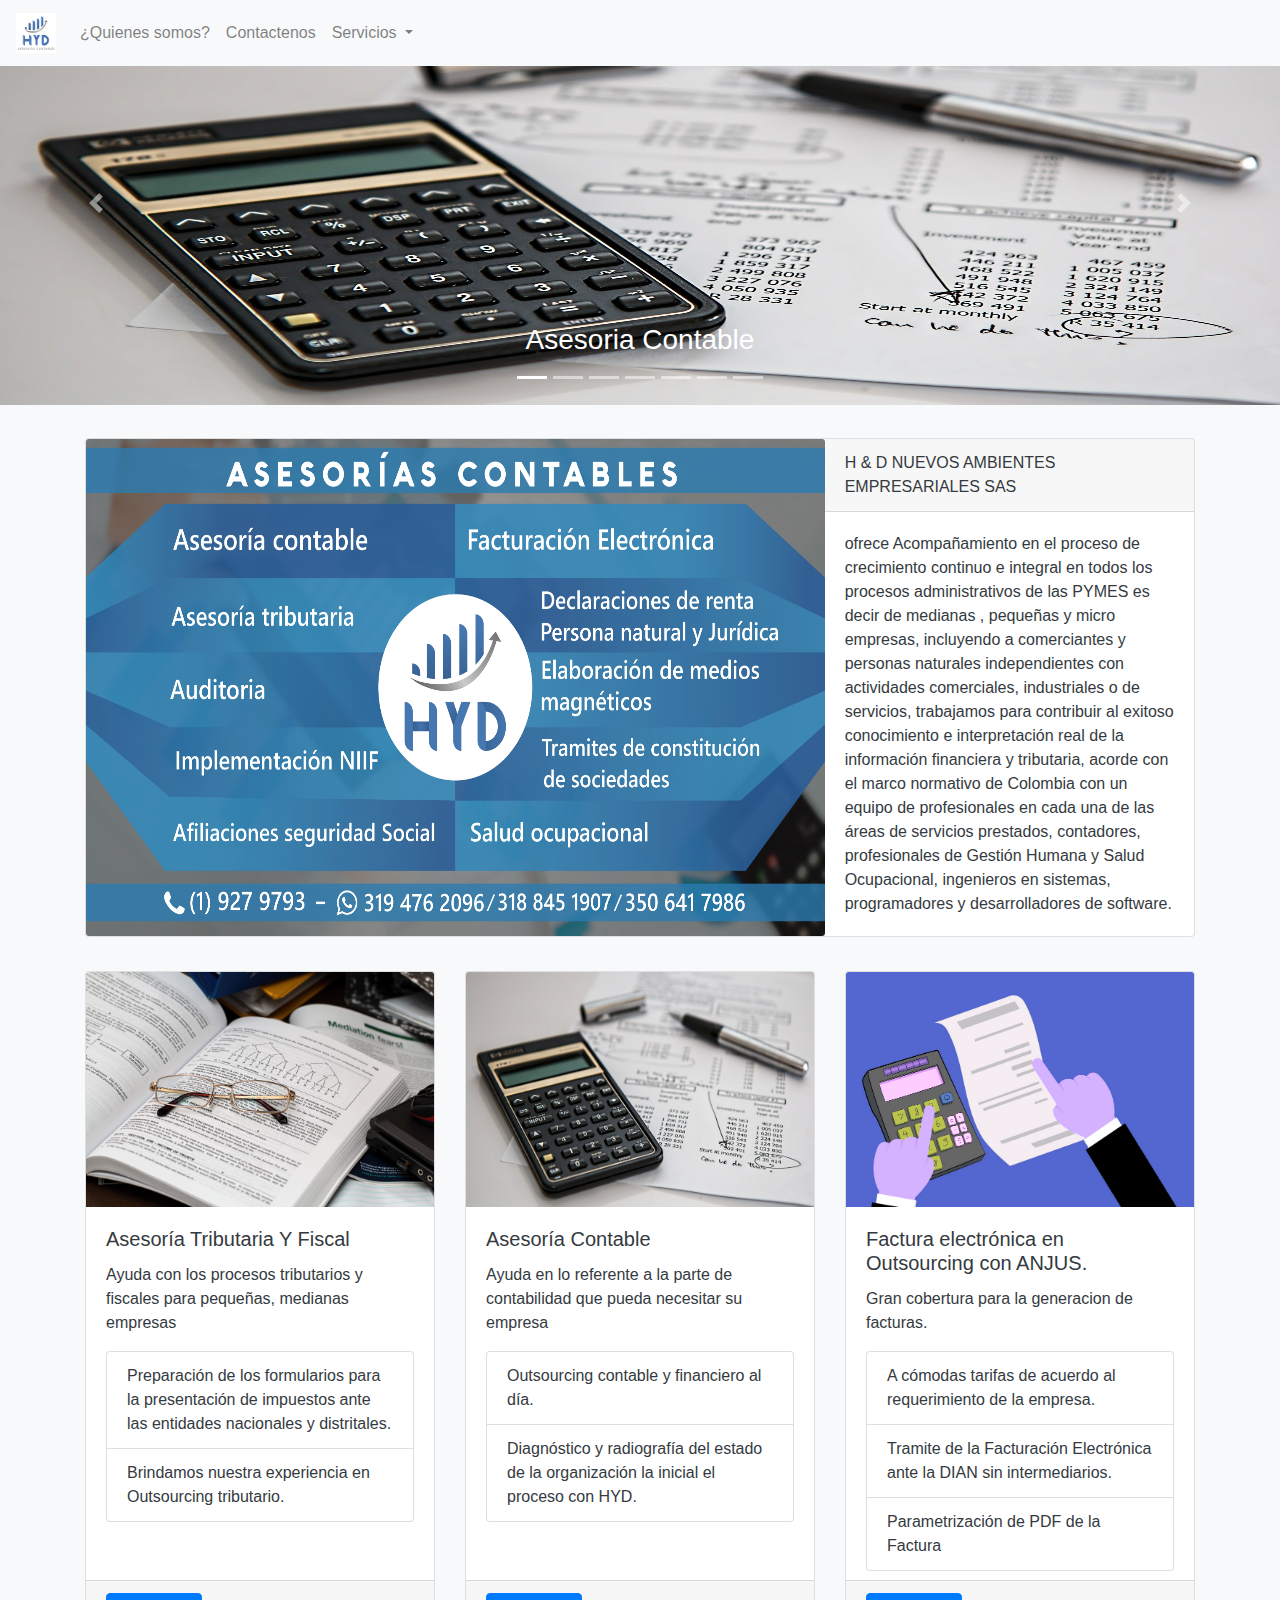
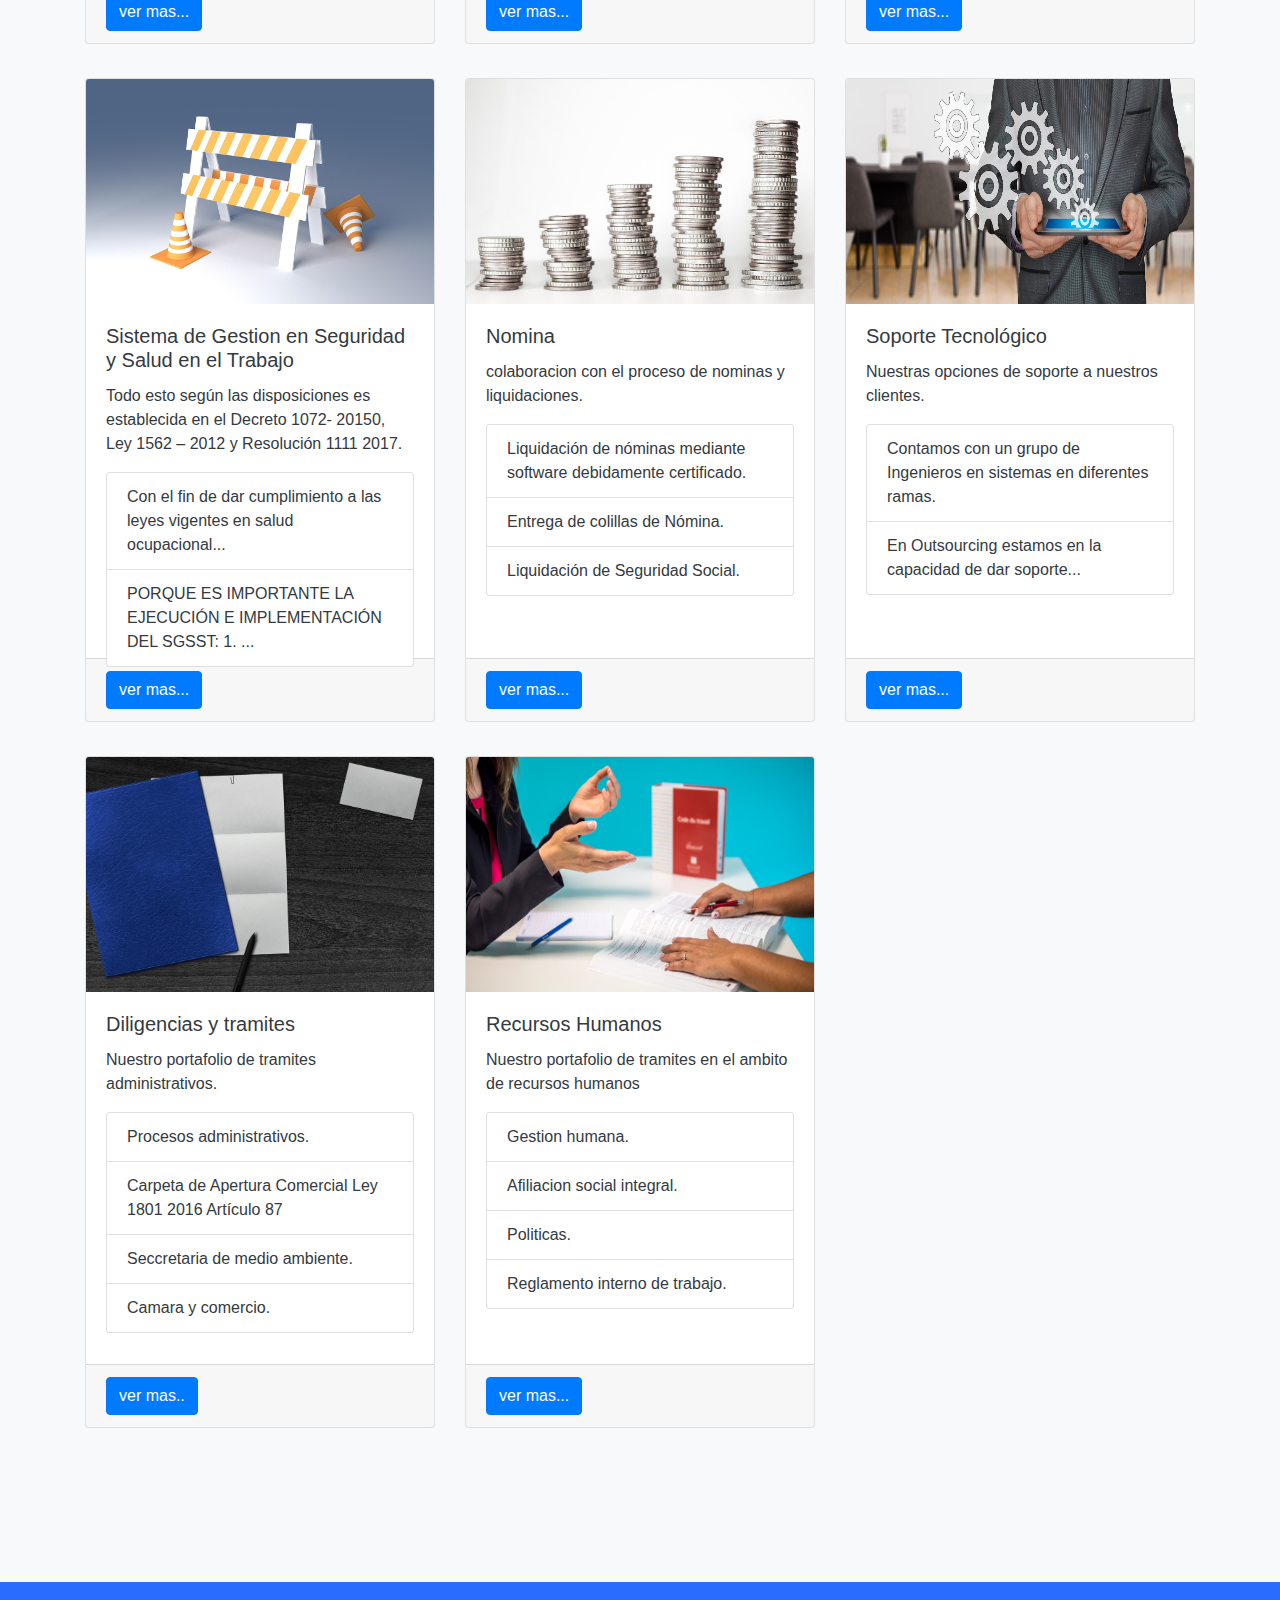
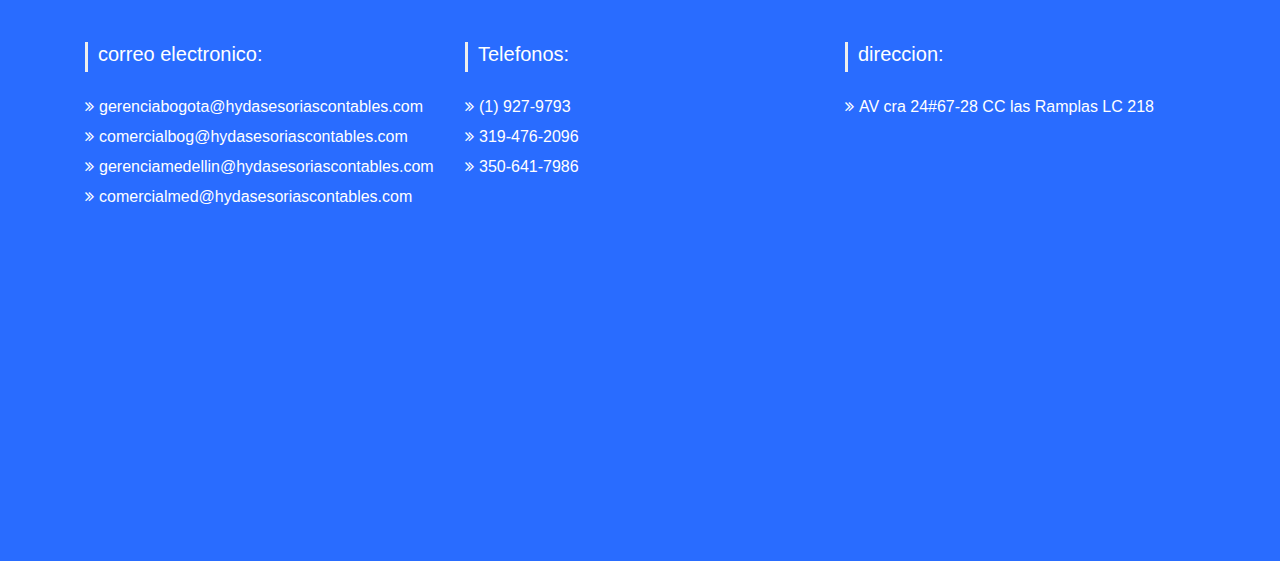
==== default.html @ 27defc6b "final changes whit me" ====
<HTML>

<HEAD>
    <meta name="description" content="asesorias contables , administracion,Facturacion electronica">
  <meta name="keywords" content="ANJUS,contabilidad,administracion,ajecutivo,software,organizacion,asesoria,contable,hydasesoriascontables">
  <meta name="author" content="julian david tamayo sierra">
    <meta http-equiv="Content-Type" content="text/html; charset=utf-8"/>
    <link rel="stylesheet" href="https://stackpath.bootstrapcdn.com/bootstrap/4.4.1/css/bootstrap.min.css" integrity="sha384-Vkoo8x4CGsO3+Hhxv8T/Q5PaXtkKtu6ug5TOeNV6gBiFeWPGFN9MuhOf23Q9Ifjh" crossorigin="anonymous">
    <script src="https://code.jquery.com/jquery-3.4.1.slim.min.js" integrity="sha384-J6qa4849blE2+poT4WnyKhv5vZF5SrPo0iEjwBvKU7imGFAV0wwj1yYfoRSJoZ+n" crossorigin="anonymous"></script>
    <script src="https://cdn.jsdelivr.net/npm/popper.js@1.16.0/dist/umd/popper.min.js" integrity="sha384-Q6E9RHvbIyZFJoft+2mJbHaEWldlvI9IOYy5n3zV9zzTtmI3UksdQRVvoxMfooAo" crossorigin="anonymous"></script>
    <script src="https://stackpath.bootstrapcdn.com/bootstrap/4.4.1/js/bootstrap.min.js" integrity="sha384-wfSDF2E50Y2D1uUdj0O3uMBJnjuUD4Ih7YwaYd1iqfktj0Uod8GCExl3Og8ifwB6" crossorigin="anonymous"></script>
    <link rel="stylesheet" href="./css/footer.css">

    <title>HyD</title>
    <link rel="shortcut icon" href="./images/Logo.png" type="image/x-icon">
</HEAD>

<BODY class="bg-light text-dark">
    <nav class="navbar navbar-expand-sm bg-light navbar-light fixed-top">
        <!-- Brand -->
        <a class="navbar-brand" href="#"><img src="./images/Logo.png" height="40"></a>

        <!-- Links -->
        <ul class="navbar-nav">
            <li class="nav-item">
                <a class="nav-link" href="#link1">¿Quienes somos?</a>
            </li>
            <li class="nav-item">
                <a class="nav-link" href="#link2">Contactenos</a>
            </li>

            <!-- Dropdown -->
            <li class="nav-item dropdown">
                <a class="nav-link dropdown-toggle" href="#" id="navbardrop" data-toggle="dropdown">
                    Servicios
                </a>
                <div class="dropdown-menu">
                    <a class="dropdown-item" href="#link3">Asesoria Contable</a>
                    <a class="dropdown-item" href="#link3">Asesoria Tributaria Y Fiscal</a>
                    <a class="dropdown-item" href="#link4">Nomina</a>
                    <a class="dropdown-item" href="#link3">Factura electronica en Outsourcing con ANJUS</a>
                    <a class="dropdown-item" href="#link4">Sistema de Gestión en Seguridad y Salud en el Trabajo</a>
                    <a class="dropdown-item" href="#link4">Diligencias y Tramites</a>
                    <a class="dropdown-item" href="#link4">Soporte Tecnológico</a>
                </div>
            </li>
        </ul>
    </nav>



    <div id="demo" class="carousel slide" data-ride="carousel">
        <ul class="carousel-indicators">
            <li data-target="#demo" data-slide-to="0" class="active"></li>
            <li data-target="#demo" data-slide-to="1"></li>
            <li data-target="#demo" data-slide-to="2"></li>
            <li data-target="#demo" data-slide-to="3"></li>
            <li data-target="#demo" data-slide-to="4"></li>
            <li data-target="#demo" data-slide-to="5"></li>
            <li data-target="#demo" data-slide-to="6"></li>
        </ul>
        <div class="carousel-inner ">
            <div class="carousel-item active ">
                <img src="./images/asesoria_contable.jpg" alt="Asesoria contable" style="width:100% ;height: 45%;">
                <div class="carousel-caption">
                    <h3>Asesoria Contable</h3>
                </div>
            </div>
            <div class="carousel-item ">
                <img src="./images/asesoria_fiscal.jpg" alt="asesoria fiscal" style="width:100%;height: 45%">
                <div class="carousel-caption">
                    <h3>Asesoria Tributaria Y Fiscal</h3>
                </div>
            </div>
            <div class="carousel-item">
                <img src="./images/nomina.jpg" alt="Nomina" style="width:100%;height: 45%">
                <div class="carousel-caption">
                    <h3>Nomina</h3>
                </div>
            </div>
            <div class="carousel-item">
                <img src="./images/factura.jpg" alt="factura" style="width:100%;height: 45%;filter: hue-rotate(230deg);">
                <div class="carousel-caption">
                    <h3>Factura electronica en Outsourcing con ANJUS</h3>
                </div>
            </div>
            <div class="carousel-item">
                <img src="./images/trabajo.jpg" alt="gestion en seguridad" style="width:100%;height: 45%">
                <div class="carousel-caption">
                    <h3>Sistema de Gestión en Seguridad y Salud en el Trabajo</h3>
                </div>
            </div>
            <div class="carousel-item">
                <img src="./images/tramites.jpg" alt="Tramites" style="width:100%;height: 45%;filter: hue-rotate(230deg);">
                <div class="carousel-caption">
                    <h3>Diligencias y Tramites</h3>
                </div>
            </div>
            <div class="carousel-item">
                <img src="./images/soporte.jpg" alt="Soporte" style="width:100%;height: 45%">
                <div class="carousel-caption">
                    <h3>Soporte Tecnológico</h3>
                </div>
            </div>
        </div>
        <a class="carousel-control-prev" href="#demo" data-slide="prev">
            <span class="carousel-control-prev-icon"></span>
        </a>
        <a class="carousel-control-next" href="#demo" data-slide="next">
            <span class="carousel-control-next-icon"></span>
        </a>
    </div>
    <div class="container">
        <div class="col-xm-12" id="link1" style="padding-top: 3%; padding-bottom: 3%;">
            <div class="card" style="max-width: 100%;">
                <div class="row no-gutters">
                    <div class="col-md-8">
                        <img src="./images/VENTANA-1.jpg" class="card-img" style="width: 100%;height: 100%;" alt="...">
                    </div>
                    <div class="col-md-4">
                        <div class="card-header">H & D NUEVOS AMBIENTES EMPRESARIALES SAS</div>
                        <div class="card-body">

                            <p class="card-text "> ofrece Acompañamiento en el proceso de crecimiento continuo e integral en todos los procesos administrativos de las PYMES es decir de medianas , pequeñas y micro empresas, incluyendo a comerciantes y personas naturales independientes
                                con actividades comerciales, industriales o de servicios, trabajamos para contribuir al exitoso conocimiento e interpretación real de la información financiera y tributaria, acorde con el marco normativo de Colombia con
                                un equipo de profesionales en cada una de las áreas de servicios prestados, contadores, profesionales de Gestión Humana y Salud Ocupacional, ingenieros en sistemas, programadores y desarrolladores de software.</p>

                        </div>
                    </div>
                </div>

            </div>
        </div>
        <div class="row" id="link3">
            <div class="col-xs-12 col-sm-4 col-md-4" style="padding-bottom: 3%;">
                <div class="card " style="width: 100%; height: 100%; ">
                    <img class="card-img-top" src="./images/asesoria_fiscal.jpg" alt="Card image cap" style="width: 100%; height: 35%; ">
                    <div class="card-body">
                        <h5 class="card-title">Asesoría Tributaria Y Fiscal</h5>
                        <p class="card-text">Ayuda con los procesos tributarios y fiscales para pequeñas, medianas empresas
                        </p>
                        <ul class="list-group">
                            <li class="list-group-item">Preparación de los formularios para la presentación de impuestos ante las entidades nacionales y distritales.</li>
                            <li class="list-group-item">Brindamos nuestra experiencia en Outsourcing tributario.</li>

                        </ul>
                        <br>

                    </div>
                    <div class="card-footer text-muted">
                        <button type="button" class="btn btn-primary" data-toggle="modal" data-target="#exampleModal">
                            ver mas...
                        </button>
                    </div>
                </div>
            </div>
            <div class="col-xs-12 col-sm-4 col-md-4" style="padding-bottom: 3%;">
                <div class="card " style="width: 100%; height: 100%">
                    <img class="card-img-top" src="./images/asesoria_contable.jpg" alt="Card image cap" style="width: 100%; height: 35%; ">
                    <div class="card-body">
                        <h5 class="card-title">Asesoría Contable</h5>
                        <p class="card-text">Ayuda en lo referente a la parte de contabilidad que pueda necesitar su empresa
                        </p>
                        <ul class="list-group">
                            <li class="list-group-item">Outsourcing contable y financiero al día.</li>
                            <li class="list-group-item">Diagnóstico y radiografía del estado de la organización la inicial el proceso con HYD.</li>

                        </ul>
                        <br>

                    </div>
                    <div class="card-footer text-muted"><button type="button" class="btn btn-primary" data-toggle="modal" data-target="#exampleModal2">
                            ver mas...
                        </button></div>
                </div>
            </div>
            <div class="col-xs-12 col-sm-4 col-md-4" style="padding-bottom: 3%;">
                <div class="card " style="width: 100%;height: 100%">
                    <img class="card-img-top" src="./images/factura.jpg" alt="Card image cap" style="width: 100%; height: 35%; filter: hue-rotate(230deg);">
                    <div class="card-body">
                        <h5 class="card-title">Factura electrónica en Outsourcing con ANJUS.</h5>
                        <p class="card-text">Gran cobertura para la generacion de facturas.</p>
                        <ul class="list-group">
                            <li class="list-group-item">A cómodas tarifas de acuerdo al requerimiento de la empresa.
                            </li>
                            <li class="list-group-item">Tramite de la Facturación Electrónica ante la DIAN sin intermediarios. </li>
                            <li class="list-group-item">Parametrización de PDF de la Factura</li>
                        </ul>

                    </div>
                    <div class="card-footer text-muted"><button type="button" class="btn btn-primary" data-toggle="modal" data-target="#exampleModal3">
                            ver mas...
                        </button></div>
                </div>
            </div>
            <div class="col-xs-12 col-sm-4 col-md-4" style="padding-bottom: 3%;">
                <div class="card " style="width: 100%;height: 100%">
                    <img class="card-img-top" src="./images/trabajo.jpg" alt="Card image cap" style="width: 100%; height: 35%; ">
                    <div class="card-body">
                        <h5 class="card-title">Sistema de Gestion en Seguridad y Salud en el Trabajo </h5>
                        <p class="card-text">Todo esto según las disposiciones es establecida en el Decreto 1072- 20150, Ley 1562 – 2012 y Resolución 1111 2017.</p>
                        <ul class="list-group">
                            <li class="list-group-item">Con el fin de dar cumplimiento a las leyes vigentes en salud ocupacional... </li>
                            <li class="list-group-item">PORQUE ES IMPORTANTE LA EJECUCIÓN E IMPLEMENTACIÓN DEL SGSST: 1. ...
                            </li>
                        </ul>

                    </div>
                    <div class="card-footer text-muted"><button type="button" class="btn btn-primary" data-toggle="modal" data-target="#exampleModal4">
                            ver mas...
                        </button></div>
                </div>
            </div>
            <div class="col-xs-12 col-sm-4 col-md-4" id="link4" style="padding-bottom: 3%;">
                <div class="card " style="width: 100%;height: 100%">
                    <img class="card-img-top" src="./images/nomina.jpg" alt="Card image cap" style="width: 100%; height: 35%; ">
                    <div class="card-body">
                        <h5 class="card-title">Nomina</h5>
                        <p class="card-text"> colaboracion con el proceso de nominas y liquidaciones.</p>
                        <ul class="list-group">
                            <li class="list-group-item">Liquidación de nóminas mediante software debidamente certificado.
                            </li>
                            <li class="list-group-item">Entrega de colillas de Nómina.</li>
                            <li class="list-group-item">Liquidación de Seguridad Social.</li>
                        </ul>

                    </div>
                    <div class="card-footer text-muted"><button type="button" class="btn btn-primary" data-toggle="modal" data-target="#exampleModalN">
                            ver mas...
                        </button></div>
                </div>
            </div>
            <div class="col-xs-12 col-sm-4 col-md-4" style="padding-bottom: 3%;">
                <div class="card " style="width: 100%;height: 100%">
                    <img class="card-img-top" src="./images/soporte.jpg" alt="Card image cap" style="width: 100%; height: 35%; ">
                    <div class="card-body">
                        <h5 class="card-title">Soporte Tecnológico</h5>
                        <p class="card-text">Nuestras opciones de soporte a nuestros clientes.</p>
                        <ul class="list-group">
                            <li class="list-group-item">Contamos con un grupo de Ingenieros en sistemas en diferentes ramas.
                            </li>
                            <li class="list-group-item">En Outsourcing estamos en la capacidad de dar soporte... </li>
                        </ul>

                    </div>
                    <div class="card-footer text-muted"><button type="button" class="btn btn-primary" data-toggle="modal" data-target="#exampleModal9">
                            ver mas...
                        </button></div>

                </div>
            </div>

            
                <div class="col-xs-12 col-sm-4 col-md-4" style="padding-bottom: 3%;">
                    <div class="card " style="width: 100%; height: 100%">
                        <img class="card-img-top" src="./images/tramites.jpg" alt="Card image cap" style="width: 100%; height: 35%;filter: hue-rotate(230deg); ">
                        <div class="card-body">
                            <h5 class="card-title">Diligencias y tramites</h5>
                            <p class="card-text">Nuestro portafolio de tramites administrativos.</p>
                            <ul class="list-group">
                                <li class="list-group-item">Procesos administrativos.</li>
                               <li  class="list-group-item">Carpeta de Apertura Comercial Ley 1801 2016 Artículo 87</li>
                               <li class="list-group-item">Seccretaria de medio ambiente.</li>
                               <li class="list-group-item">Camara y comercio.</li>
                            </ul>
                            </div>
                            <div class="card-footer text-muted"><button type="button" class="btn btn-primary" data-toggle="modal" data-target="#procesosAdministrativos">
                                ver mas..
                            </button></div>
                           
                        </div>
                    </div>
                    <div class="col-xs-12 col-sm-4 col-md-4" style="padding-bottom: 3%;">
                        <div class="card " style="width: 100%; height: 100%">
                            <img class="card-img-top" src="./images/RH.jpg" alt="Card image cap" style="width: 100%; height: 35%;">
                            <div class="card-body">
                                <h5 class="card-title">Recursos Humanos</h5>
                                <p class="card-text">Nuestro portafolio de tramites en el ambito de recursos humanos</p>
                                <ul class="list-group">
                                    
                                    <li class="list-group-item">Gestion humana.</li>
                                    <li class="list-group-item">Afiliacion social integral.</li>
                                    <li class="list-group-item">Politicas.</li>
                                    <li class="list-group-item">Reglamento interno de trabajo.</li>
                                </ul>
                                 </div>
                                 <div class="card-footer text-muted"><button type="button" class="btn btn-primary" data-toggle="modal" data-target="#gestionH">
                                    ver mas...
                                </button></div>
                           
                        </div>
                    </div>
 </div>
        </div>
        <div class="modal fade" id="exampleModal" tabindex="-1" role="dialog" aria-labelledby="exampleModalLabel" aria-hidden="true">
            <div class="modal-dialog" role="document">
                <div class="modal-content">
                    <div class="modal-header">
                        <h5 class="modal-title" id="exampleModalLabel">Asesoría Tributaria Y Fiscal</h5>
                        <button type="button" class="close" data-dismiss="modal" aria-label="Close">
                            <span aria-hidden="true">&times;</span>
                        </button>
                    </div>
                    <div class="modal-body">

                        <img src="./images/asesoria_fiscal.jpg" width="100%">
                        <p></p>
                        <ul class="list-group">
                            <li class="list-group-item">Preparación de los formularios para la presentación de impuestos ante las entidades nacionales y distritales.</li>
                            <li class="list-group-item">Brindamos nuestra experiencia en Outsourcing tributario.</li>
                            <li class="list-group-item">Reporte de información exógena nacional y distrital.</li>
                            <li class="list-group-item">Análisis permanente de la estructura tributaria de la empresa a fin de lograr la aplicación de beneficios fiscales y creación de rutinas de evaluación de riesgos y contingencias de los diferentes impuestos que aplican a las
                                sociedades.
                            </li>
                            <li class="list-group-item">Elaboración y calculo declaraciones de Retención en la Fuente a Título de Timbre, Ventas y Renta, ICAS, Retención de ICA</li>
                            <li class="list-group-item">Preparación de la información necesaria para dar respuesta de posibles requerimientos por parte de las autoridades de impuestos y presentación de informes que requieran las entidades de control fiscal.</li>
                            <li class="list-group-item">Solicitud de compensaciones y/o saldos a favor</li>
                            <li class="list-group-item">Elaboración de las declaraciones de renta personas naturales y jurídicas
                            </li>

                        </ul>


                    </div>
                    <div class="modal-footer">
                        <button type="button" class="btn btn-secondary" data-dismiss="modal">Close</button>

                    </div>
                </div>
            </div>
        </div>
        <div class="modal fade" id="exampleModal2" tabindex="-1" role="dialog" aria-labelledby="exampleModalLabel" aria-hidden="true">
            <div class="modal-dialog" role="document">
                <div class="modal-content">
                    <div class="modal-header">
                        <h5 class="modal-title" id="exampleModalLabel">Asesoria contable</h5>
                        <button type="button" class="close" data-dismiss="modal" aria-label="Close">
                            <span aria-hidden="true">&times;</span>
                        </button>
                    </div>
                    <div class="modal-body">

                        <img src="./images/asesoria_contable.jpg" width="100%">
                        <p></p>
                        <ul class="list-group">
                            <li class="list-group-item">Outsourcing contable y financiero al día.</li>
                            <li class="list-group-item">Diagnóstico y radiografía del estado de la organización la inicial el proceso con HYD.</li>
                            <li class="list-group-item">Acompañamiento contable financiero laboral y tributario ayudando a la toma de decisiones.</li>
                            <li class="list-group-item">Revisión de la información y seguimiento de los procesos contables.
                            </li>
                            <li class="list-group-item">Presentación de reportes e información financiera y económica a las entidades de vigilancia y control del estado.</li>
                            <li class="list-group-item">Preparación de los Estados Financieros básicos mensuales y anuales con sus respectivas notas base para sometimiento y aprobación.</li>
                            <li class="list-group-item">Manejo de la contabilidad sistematizada de la empresa, mediante la validación de los registros contables realizados y elaboración de registros adicionales de los movimientos contables que resulten de la operación, mediante
                                la utilización de un software de contabilidad debidamente certificado por la DIAN.</li>
                            <li class="list-group-item">Se acuerda con el cliente la forma de realizar la asesoría, la cual la empresa tiene la posibilidad de adaptarse generalmente a las exigencias propias, tales como una asesoría presencial, semipresencial, virtual y/o mixta de
                                manera remota.</li>
                            <li class="list-group-item">Toda la asesoría e informes que requiera en el desarrollo de sus actividades.
                            </li>
                            <li class="list-group-item">Preparación y cargue de la nómina de la organización para pagos a 15 días o 30.</li>
                        </ul>


                    </div>
                    <div class="modal-footer">
                        <button type="button" class="btn btn-secondary" data-dismiss="modal">Close</button>

                    </div>
                </div>
            </div>
        </div>
        <div class="modal fade" id="exampleModalN" tabindex="-1" role="dialog" aria-labelledby="exampleModalLabel"
        aria-hidden="true">
        <div class="modal-dialog" role="document">
            <div class="modal-content">
                <div class="modal-header">
                    <h5 class="modal-title" id="exampleModalLabel">Nomina</h5>
                    <button type="button" class="close" data-dismiss="modal" aria-label="Close">
                        <span aria-hidden="true">&times;</span>
                    </button>
                </div>
                <div class="modal-body">

                    <img src="./images/asesoria_contable.jpg" width="100%">
                    <p></p>
                    <ul class="list-group">                       
                        <li class="list-group-item">Liquidación de Contratos Laborales. </li>
                        <li class="list-group-item">Elaboración de Certificados de Ingresos y Retención.</li>
                        <li class="list-group-item">En Outsourcing Afiliaciones y administración de la Seguridad Social como dependiente independiente o bajo su razón social.</li>
                        <li class="list-group-item">En Outsourcing proceso de cursos de alturas, Exámenes de Ingreso, Egreso y Periódicos, Espirómetria , Visiometria, Audiometria </li>
                        <li class="list-group-item">Suministro del proceso de pagar la Nómina por Sistema Financiero para el empleador, y la cuota de manejo más baja del sistema financiero para el empleado, e instintivos al ahorro programado en busca que los empleados cumplan sus sueños y metas.</li>
                        
                    </ul>


                </div>
                <div class="modal-footer">
                    <button type="button" class="btn btn-secondary" data-dismiss="modal">Close</button>

                </div>
            </div>
        </div>
    </div>

        <div class="modal fade" id="exampleModal3" tabindex="-1" role="dialog" aria-labelledby="exampleModalLabel" aria-hidden="true">
            <div class="modal-dialog" role="document">
                <div class="modal-content">
                    <div class="modal-header">
                        <h5 class="modal-title" id="exampleModalLabel">Factura electronica</h5>
                        <button type="button" class="close" data-dismiss="modal" aria-label="Close">
                            <span aria-hidden="true">&times;</span>
                        </button>
                    </div>
                    <div class="modal-body">

                        <img src="./images/factura.jpg" width="100%" style="filter: hue-rotate(230deg);">
                        <p></p>
                        <ul class="list-group">
                            <li class="list-group-item">A cómodas tarifas de acuerdo al requerimiento de la empresa.
                            </li>
                            <li class="list-group-item">Tramite de la Facturación Electrónica ante la DIAN sin intermediarios. </li>
                            <li class="list-group-item">Parametrización de PDF de la Factura</li>
                            <li class="list-group-item">Parametrización de Factura Electrónica </li>
                            <li class="list-group-item">Transacciones electrónicas ilimitadas.</li>
                            <li class="list-group-item">Tramitamos por usted el proceso ante la DIAN.</li>
                        </ul>


                    </div>
                    <div class="modal-footer">
                        <button type="button" class="btn btn-secondary" data-dismiss="modal">Close</button>

                    </div>
                </div>
            </div>
        </div>
        <div class="modal fade" id="exampleModal4" tabindex="-1" role="dialog" aria-labelledby="exampleModalLabel" aria-hidden="true">
            <div class="modal-dialog" role="document">
                <div class="modal-content">
                    <div class="modal-header">
                        <h5 class="modal-title" id="exampleModalLabel">Gestion en seguridad y salud en el trabajo</h5>
                        <button type="button" class="close" data-dismiss="modal" aria-label="Close">
                            <span aria-hidden="true">&times;</span>
                        </button>
                    </div>
                    <div class="modal-body">

                        <img src="./images/trabajo.jpg" width="100%">
                        <p></p>
                        <ul class="list-group">
                            <li class="list-group-item">Con el fin de dar cumplimiento a las leyes vigentes en salud ocupacional, y garantizar la calidad de vida de sus colaboradores. </li>
                            <li class="list-group-item">PORQUE ES IMPORTANTE LA EJECUCIÓN E IMPLEMENTACIÓN DEL SGSST: 1. ¿Sigue siendo OBLIGATORIO implementar el SG-SST? Sí, todo el contenido del Decreto 1072 del 2015 (Libro2, Parte 2, Titulo 4, Capitulo 6), por lo que es de obligatorio
                                cumplimiento. Las empresas sin importar su naturaleza o tamaño deben implementar un SG-SST.
                            </li>
                            <li class="list-group-item">Profesional en salud ocupacional que los apoya en el Diseño, ejecución e implementación del Sistema de Gestión de la Seguridad y Salud en el Trabajo, realizando actividades de promoción de la salud, prevención de accidentes
                                y enfermedades laborales, Investigación de accidentes, controlando riesgos y peligros, realizando inspecciones, capacitaciones, procedimientos de trabajo seguro. Buscando el mejoramiento continuo, la calidad de vida de
                                los trabajadores, lo cual contribuyen a optimizar de los procesos de la empresa e incremento de su productividad y competitividad.</li>
                            <li class="list-group-item">MOTIVOS PARA IMPLEMENTAR EL SG-SST: En el Decreto 171 de febrero de 2016, Todos los empleadores públicos y privados, los contratantes de personal bajo cualquier modalidad de contrato civil, comercial o administrativo, organizaciones
                                de economía solidaria y del sector cooperativo, así como las empresas servicios temporales, deberán elabora e implementar el Sistema de Gestión de la Seguridad y Salud en el Trabajo (SG-SST).</li>

                        </ul>


                    </div>
                    <div class="modal-footer">
                        <button type="button" class="btn btn-secondary" data-dismiss="modal">Close</button>

                    </div>
                </div>
            </div>
        </div>
        <div class="modal fade" id="exampleModal9" tabindex="-1" role="dialog" aria-labelledby="exampleModalLabel" aria-hidden="true">
            <div class="modal-dialog" role="document">
                <div class="modal-content">
                    <div class="modal-header">
                        <h5 class="modal-title" id="exampleModalLabel">Soporte tecnologico</h5>
                        <button type="button" class="close" data-dismiss="modal" aria-label="Close">
                            <span aria-hidden="true">&times;</span>
                        </button>
                    </div>
                    <div class="modal-body">

                        <img src="./images/soporte.jpg" width="100%">
                        <p></p>
                        <ul class="list-group">
                            <li class="list-group-item">Contamos con un grupo de Ingenieros en sistemas en diferentes ramas.
                            </li>
                            <li class="list-group-item">En Outsourcing estamos en la capacidad de dar soporte, implementar y desarrollar los diferentes requerimientos de las organizaciones.</li>
                            <li class="list-group-item">Soportes en softwares contables.</li>
                            <li class="list-group-item">Implementación, codificación e implementación del proceso de inventario.
                            </li>
                            <li class="list-group-item">Desarrollo de soluciones integrales en computación móvil, captura automatizada de datos y administración de la información, Nuestros servicios van dirigidos a empresas de Industria, Retail, Servicios y Transporte y Logística.</li>

                        </ul>


                    </div>
                    <div class="modal-footer">
                        <button type="button" class="btn btn-secondary" data-dismiss="modal">Close</button>

                    </div>
                </div>
            </div>
        </div>
        <div class="modal fade" id="procesosAdministrativos" tabindex="-1" role="dialog" aria-labelledby="exampleModalLabel" aria-hidden="true">
            <div class="modal-dialog" role="document">
                <div class="modal-content">
                    <div class="modal-header">
                        <h5 class="modal-title" id="exampleModalLabel">Procesos administrativos</h5>
                        <button type="button" class="close" data-dismiss="modal" aria-label="Close">
                            <span aria-hidden="true">&times;</span>
                        </button>
                    </div>
                    <div class="modal-body">
                        <img class="card-img-top" src="./images/tramites.jpg" alt="Card image cap" style="width: 100%;">
                        <div id="demo1" class="carousel slide" data-ride="carousel">
                            <ul class="carousel-indicators">
                                <li data-target="#demo1" data-slide-to="0" class="active"></li>
                                <li data-target="#demo1" data-slide-to="1"></li>
                                <li data-target="#demo1" data-slide-to="2"></li>
                                <li data-target="#demo1" data-slide-to="3"></li>
                                <li data-target="#demo1" data-slide-to="4"></li>
                                <li data-target="#demo1" data-slide-to="5"></li>
                                <li data-target="#demo1" data-slide-to="6"></li>
                            </ul>
                            <div class="carousel-inner">
                                <div class="carousel-item active">
                                    <h3>
                                        Carpeta de Apertura Comercial Ley 1801 2016 Artículo 87.
    
                                        <ul class="list-group">
                                            <li class="list-group-item">RUT</li>
                                            <li class="list-group-item">Cámara y Comercio</li>
                                            <li class="list-group-item">Inscripción, Solicitud y Acompañamiento en Visita de Secretaría de Salud</li>
                                            <li class="list-group-item">Secretaría de Planeación: Uso de suelo</li>
                                            <li class="list-group-item">Sayco y Acímpro</li>
                                            <li class="list-group-item">Bomberos</li>
                                            <li class="list-group-item">RIT</li>
                                            <li class="list-group-item">Inscripción policía nacional, Establecimientos de comercio.
                                            </li>
                                        </ul>
                                    </h3>
                                </div>
                                <div class="carousel-item ">
                                    <h3>
                                        Secretaría de Medio ambiente.
    
                                        <ul class="list-group">
                                            <li class="list-group-item">Plataforma de llantas
                                            </li>
                                            <li class="list-group-item">Registro de productores de residuos sólidos</li>
                                            <li class="list-group-item">Inscripción, Solicitud y Acompañamiento en Visita de Secretaría de Salud</li>
                                            <li class="list-group-item">Registro de avisos y tableros</li>
                                            <li class="list-group-item">Elaboración plan de contingencia
                                            </li>
    
                                        </ul>
                                    </h3>
                                </div>
                                <div class="carousel-item ">
                                    <h3>
                                        Plan de Saneamiento Básico.
    
                                        <ul class="list-group">
                                            <li class="list-group-item">Limpieza y Desinfección
    
                                            </li>
                                            <li class="list-group-item">Recolección de Residuos Solidos
                                            </li>
                                            <li class="list-group-item">Presencia de plagas
                                            </li>
    
    
                                        </ul>
                                    </h3>
                                </div>
    
    
                            </div>
                            <a class="carousel-control-prev" href="#demo1" data-slide="prev">
                                <span class="carousel-control-prev-icon"></span>
                            </a>
                            <a class="carousel-control-next" href="#demo1" data-slide="next">
                                <span class="carousel-control-next-icon"></span>
                            </a>
                        </div>
    
    
    
                    </div>
                    <div class="modal-footer">
                        <button type="button" class="btn btn-secondary" data-dismiss="modal">Close</button>
    
                    </div>
                </div>
            </div>
        </div>
        <div class="modal fade" id="gestionH" tabindex="-1" role="dialog" aria-labelledby="exampleModalLabel" aria-hidden="true">
            <div class="modal-dialog" role="document">
                <div class="modal-content">
                    <div class="modal-header">
                        <h5 class="modal-title" id="exampleModalLabel">Gestion humana</h5>
                        <button type="button" class="close" data-dismiss="modal" aria-label="Close">
                            <span aria-hidden="true">&times;</span>
                        </button>
                    </div>
                    <div class="modal-body">
                        <img class="card-img-top" src="./images/RH.jpg" alt="Card image cap" style="width: 100%;">
                        <div id="demo2" class="carousel slide" data-ride="carousel">
                            <ul class="carousel-indicators">
                                <li data-target="#demo2" data-slide-to="0" class="active"></li>
                                <li data-target="#demo2" data-slide-to="1"></li>
                                <li data-target="#demo2" data-slide-to="2"></li>
                                <li data-target="#demo2" data-slide-to="3"></li>
                                <li data-target="#demo2" data-slide-to="4"></li>
                                <li data-target="#demo2" data-slide-to="5"></li>
                                <li data-target="#demo2" data-slide-to="6"></li>
                            </ul>
                            <div class="carousel-inner">
                                <div class="carousel-item active">
                                    <h3>
                                        Afiliación Seguridad Social integral.
    
                                        <ul class="list-group">
                                            <li class="list-group-item">EPS</li>
                                            <li class="list-group-item">Fondo de Pensiones</li>
                                            <li class="list-group-item">ARL</li>
                                            <li class="list-group-item">Caja de Compensación</li>
                                            <li class="list-group-item">Seguimiento Incapacidades médicas laborales</li>               
                                        </ul>
                                    </h3>
                                </div>
                                <div class="carousel-item ">
                                    <h3>
                                        Estudio y Adecuación de contratos Laborales.
    
                                        <ul class="list-group">
                                            <li class="list-group-item">Políticas.
                                            </li>
                                            <li class="list-group-item">Política en Seguridad y Salud en el Trabajo.</li>
                                            <li class="list-group-item">Política Alcohol, Tabaquismo y Sustancias Psicoactivas.</li>
                                            <li class="list-group-item">Política de Relaciones Laborales.</li>
                                            <li class="list-group-item">Elaboración plan de contingencia
                                            </li>
    
                                        </ul>
                                    </h3>
                                </div>
                                <div class="carousel-item ">
                                    <h3>
                                        Reglamento interno de  Trabajo o Sentencia.
    
                                        <ul class="list-group">
                                            <li class="list-group-item">Evaluación y Acompañamiento en Procesos Disciplinarios, conforme a la escala de faltas y sanciones.
    
                                            </li>
                                            <li class="list-group-item">Elaboración de Llamados de atención, diligencia de descargos, cartas de terminación de contrato, matriz disciplinar.
                                            </li>
                                            
    
    
                                        </ul>
                                    </h3>
                                </div>
    
    
                            </div>
                            <a class="carousel-control-prev" href="#demo2" data-slide="prev">
                                <span class="carousel-control-prev-icon"></span>
                            </a>
                            <a class="carousel-control-next" href="#demo2" data-slide="next">
                                <span class="carousel-control-next-icon"></span>
                            </a>
                        </div>
    
    
    
                    </div>
                    <div class="modal-footer">
                        <button type="button" class="btn btn-secondary" data-dismiss="modal">Close</button>
    
                    </div>
                </div>
            </div>
        </div>


    
    <br><br><br><br><br>
</BODY>
<footer>
    <section id="footer">
        <div class="container" id="link2">
            <div class="row text-left text-xs-left text-sm-left text-md-left">
                <div class="col-xs-12 col-sm-4 col-md-4">
                    <h5>correo electronico:</h5>
                    <ul class="list-unstyled quick-links">
                        <li><a href="javascript:void();"><i
                                    class="fa fa-angle-double-right"></i>gerenciabogota@hydasesoriascontables.com</a>
                        </li>
                        <li><a href="javascript:void();"><i
                                    class="fa fa-angle-double-right"></i>comercialbog@hydasesoriascontables.com</a></li>
                        <li><a href="javascript:void();"><i
                                    class="fa fa-angle-double-right"></i>gerenciamedellin@hydasesoriascontables.com</a>
                        </li>
                        <li><a href="javascript:void();"><i
                                    class="fa fa-angle-double-right"></i>comercialmed@hydasesoriascontables.com</a></li>
                    </ul>
                </div>



                <div class="col-xs-12 col-sm-4 col-md-4">
                    <h5>Telefonos:</h5>
                    <ul class="list-unstyled quick-links">
                        <li><a href="javascript:void();"><i class="fa fa-angle-double-right"></i>(1) 927-9793</a></li>
                        <li><a href="javascript:void();"><i class="fa fa-angle-double-right"></i>319-476-2096</a></li>
                        <li><a href="javascript:void();"><i class="fa fa-angle-double-right"></i>350-641-7986</a></li>
                    </ul>
                </div>
                <div class="col-xs-12 col-sm-4 col-md-4">
                    <h5>direccion:</h5>
                    <ul class="list-unstyled quick-links">
                        <li><a href="javascript:void();"><i class="fa fa-angle-double-right"></i>AV cra 24#67-28 CC las
                                Ramplas LC 218</a></li>
                        <li> <iframe src="https://www.google.com/maps/embed?pb=!1m18!1m12!1m3!1d3976.6382504058956!2d-74.07176888523783!3d4.658429796616125!2m3!1f0!2f0!3f0!3m2!1i1024!2i768!4f13.1!3m3!1m2!1s0x8e3f9a51988ddd8b%3A0x839c4dc6e231c112!2sCentro%20Comercial%20Las%20Rampas!5e0!3m2!1ses-419!2sco!4v1580246873784!5m2!1ses-419!2sco"
                                width="350" height="350" frameborder="0" style="border:0;" allowfullscreen=""></iframe>
                        </li>

                    </ul>
                </div>

            </div>


        </div>
    </section>
</footer>

</HTML>
---- css/footer.css ----
@import url('https://maxcdn.bootstrapcdn.com/font-awesome/4.7.0/css/font-awesome.min.css');
section {
    padding: 60px 0;
}

section .section-title {
    text-align: center;
    color: #296cff;
    margin-bottom: 50px;
    text-transform: uppercase;
}

#footer {
    background: #296cff !important;
}

#footer h5 {
    padding-left: 10px;
    border-left: 3px solid #eeeeee;
    padding-bottom: 6px;
    margin-bottom: 20px;
    color: #ffffff;
}

#footer a {
    color: #ffffff;
    text-decoration: none !important;
    background-color: transparent;
    -webkit-text-decoration-skip: objects;
}

#footer ul.social li {
    padding: 3px 0;
}

#footer ul.social li a i {
    margin-right: 5px;
    font-size: 25px;
    -webkit-transition: .5s all ease;
    -moz-transition: .5s all ease;
    transition: .5s all ease;
}

#footer ul.social li:hover a i {
    font-size: 30px;
    margin-top: -10px;
}

#footer ul.social li a,
#footer ul.quick-links li a {
    color: #ffffff;
}

#footer ul.social li a:hover {
    color: #eeeeee;
}

#footer ul.quick-links li {
    padding: 3px 0;
    -webkit-transition: .5s all ease;
    -moz-transition: .5s all ease;
    transition: .5s all ease;
}

#footer ul.quick-links li:hover {
    padding: 3px 0;
    margin-left: 5px;
    font-weight: 700;
}

#footer ul.quick-links li a i {
    margin-right: 5px;
}

#footer ul.quick-links li:hover a i {
    font-weight: 700;
}

@media (max-width:767px) {
    #footer h5 {
        padding-left: 0;
        border-left: transparent;
        padding-bottom: 0px;
        margin-bottom: 10px;
    }
}

.colorear {
    position: relative;
    /* Estas dos propiedades sólo sirven para centrar */
    display: table;
    margin: 0 auto;
}


/* Y esta para evitar el margin automático de Blogger en los enlaces */

.azul:before {
    background: rgba(0, 0, 255, 0.5);
}
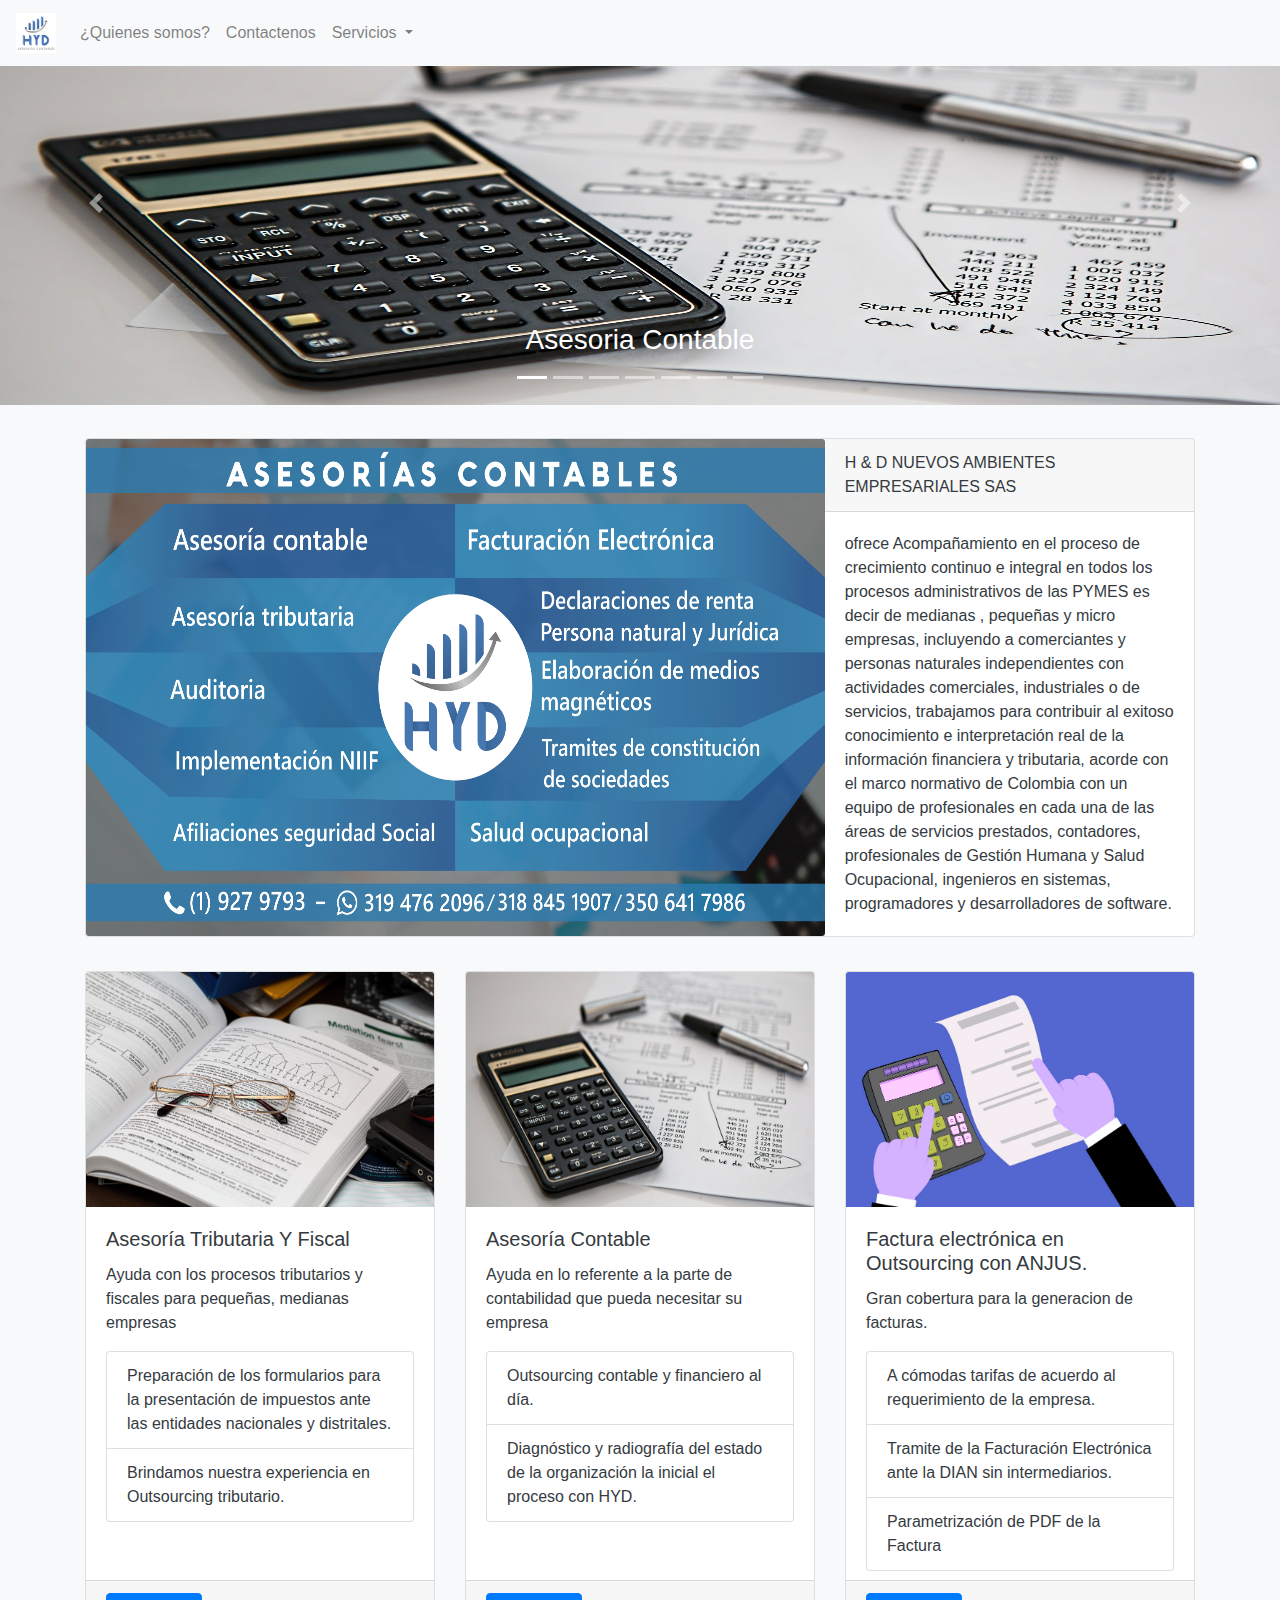
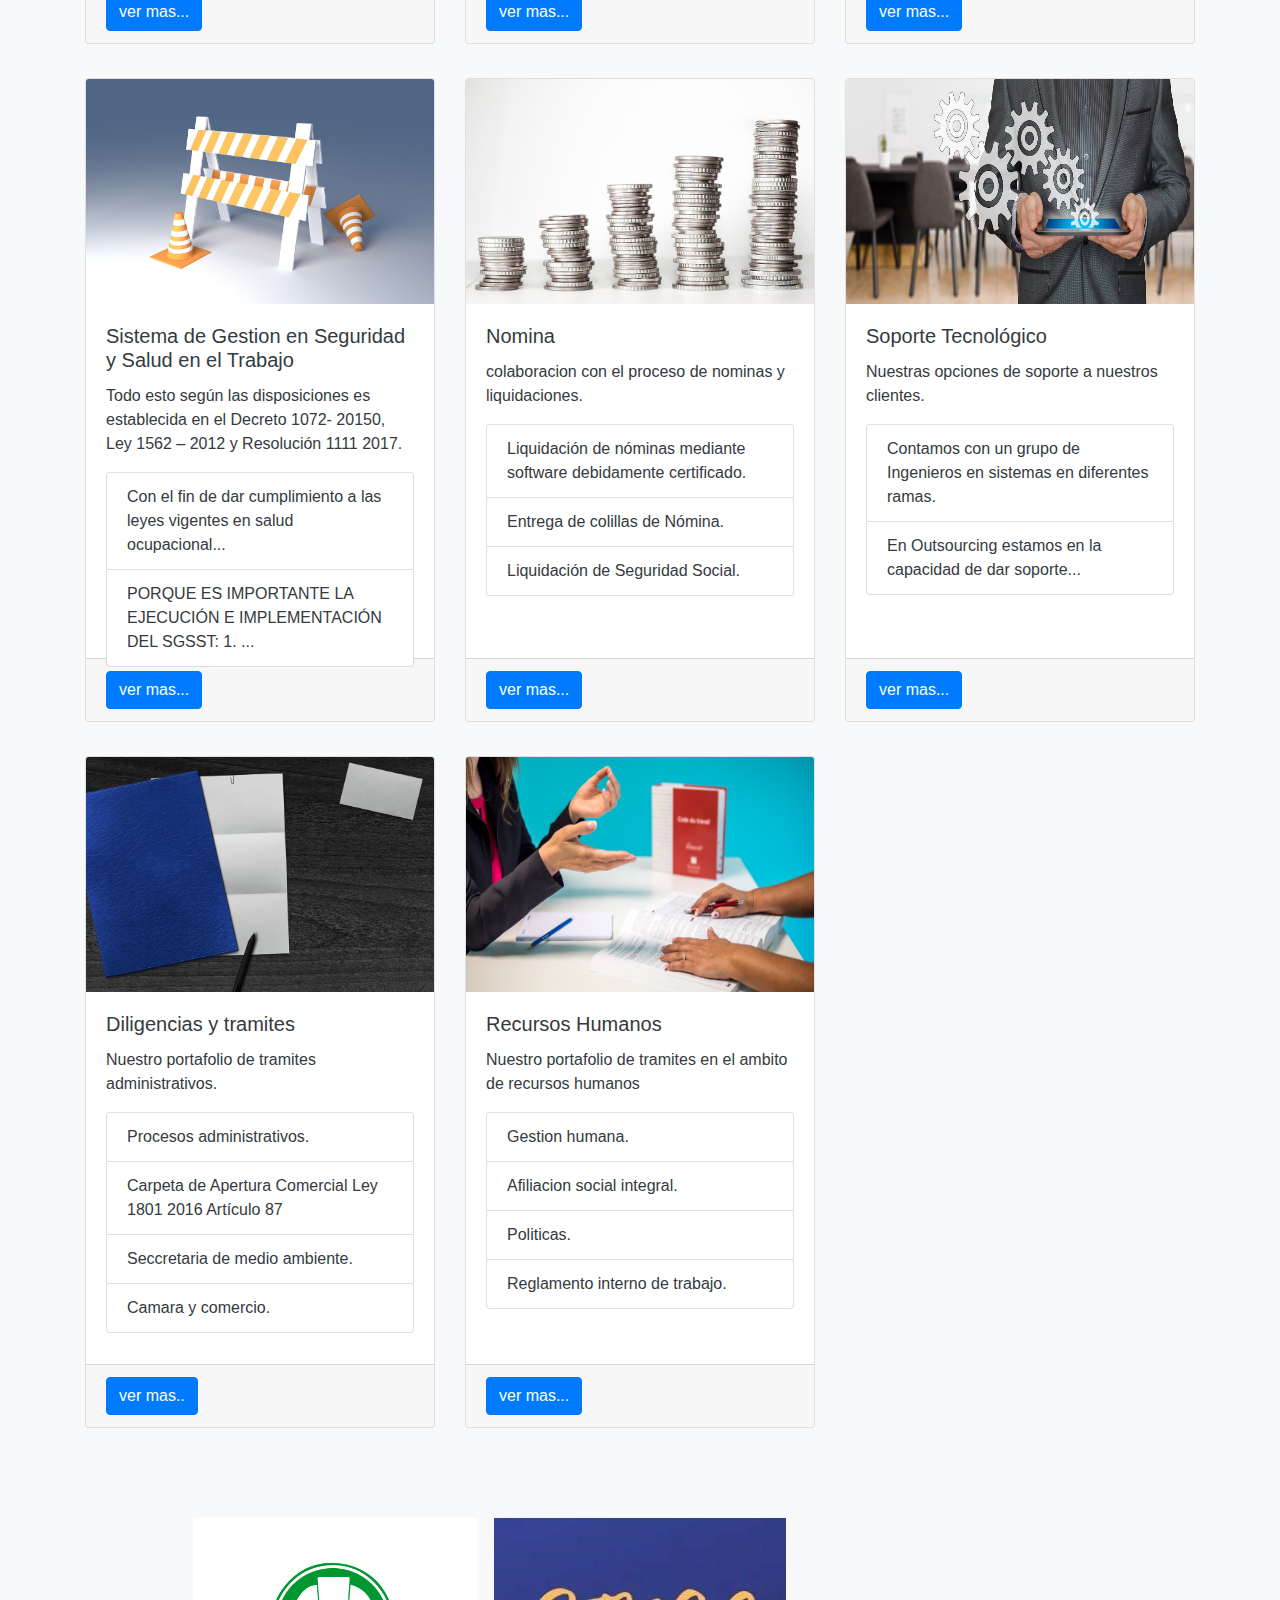
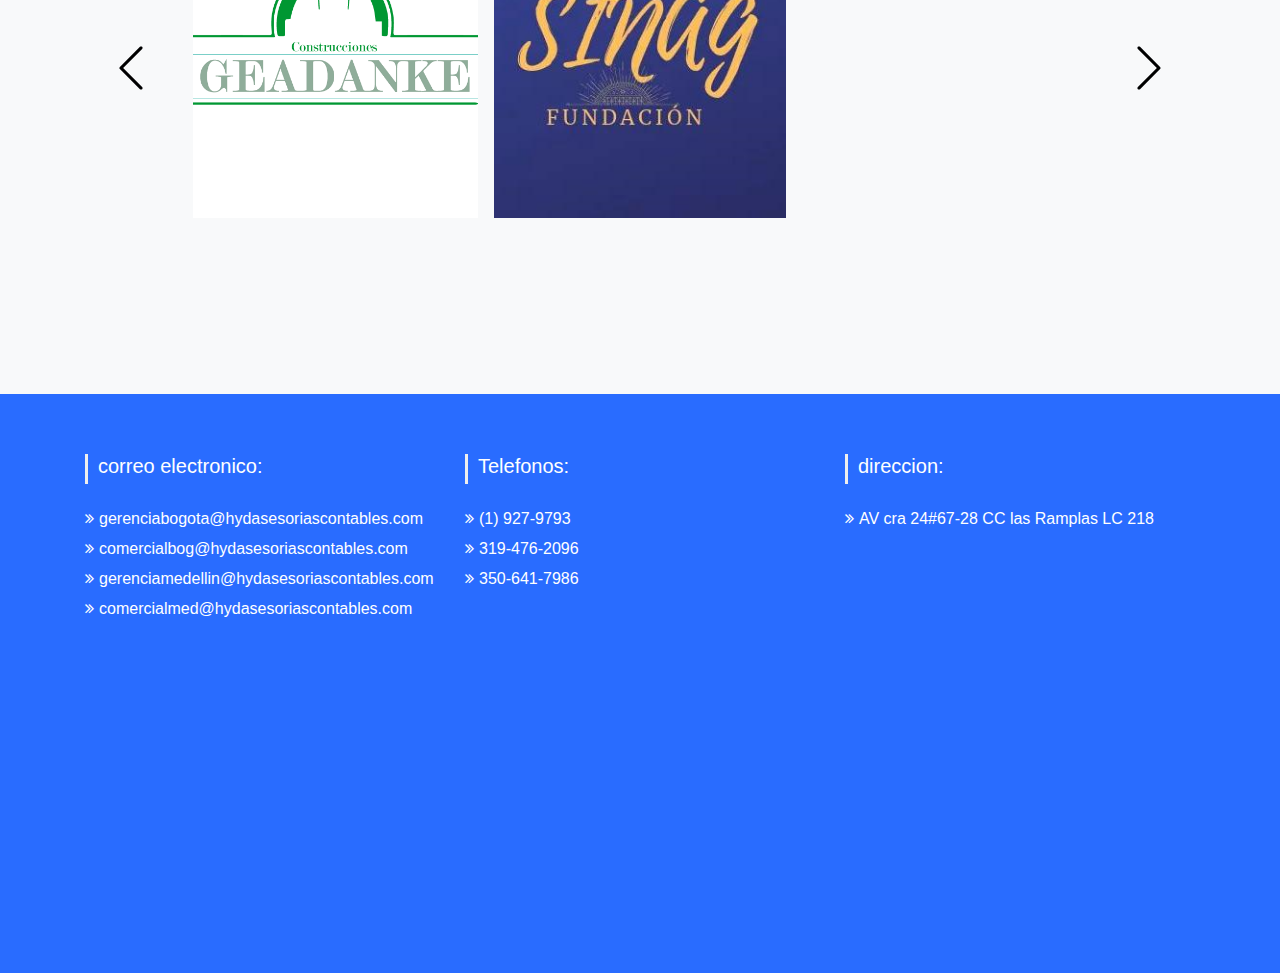
==== commit 32f539ec: "default changes" ====
--- a/default.html
+++ b/default.html
@@ -9,6 +9,8 @@
     <script src="https://code.jquery.com/jquery-3.4.1.slim.min.js" integrity="sha384-J6qa4849blE2+poT4WnyKhv5vZF5SrPo0iEjwBvKU7imGFAV0wwj1yYfoRSJoZ+n" crossorigin="anonymous"></script>
     <script src="https://cdn.jsdelivr.net/npm/popper.js@1.16.0/dist/umd/popper.min.js" integrity="sha384-Q6E9RHvbIyZFJoft+2mJbHaEWldlvI9IOYy5n3zV9zzTtmI3UksdQRVvoxMfooAo" crossorigin="anonymous"></script>
     <script src="https://stackpath.bootstrapcdn.com/bootstrap/4.4.1/js/bootstrap.min.js" integrity="sha384-wfSDF2E50Y2D1uUdj0O3uMBJnjuUD4Ih7YwaYd1iqfktj0Uod8GCExl3Og8ifwB6" crossorigin="anonymous"></script>
+    
+    <link rel="stylesheet" href="./css/carousel3.css">
     <link rel="stylesheet" href="./css/footer.css">
 
     <title>HyD</title>
@@ -684,6 +686,61 @@
         </div>
 
 
+        <div class="container">
+
+            <div class="my-5 text-center container">
+                <div class="row d-flex align-items-center">
+                   <div class="col-1 d-flex align-items-center justify-content-center">
+                      <a href="#carouselExampleIndicators" role="button" data-slide="prev">
+                         <div class="carousel-nav-icon">
+                            <svg xmlns="http://www.w3.org/2000/svg" viewBox="0 0 129 129" xmlns:xlink="http://www.w3.org/1999/xlink">
+                               <path d="m88.6,121.3c0.8,0.8 1.8,1.2 2.9,1.2s2.1-0.4 2.9-1.2c1.6-1.6 1.6-4.2 0-5.8l-51-51 51-51c1.6-1.6 1.6-4.2 0-5.8s-4.2-1.6-5.8,0l-54,53.9c-1.6,1.6-1.6,4.2 0,5.8l54,53.9z"/>
+                            </svg>
+                         </div>
+                      </a>
+                   </div>
+                   <div class="col-10">
+                      <!--Start carousel-->
+                      <div id="carouselExampleIndicators" class="carousel slide" data-ride="carousel">
+             
+                         <div class="carousel-inner">
+                            <div class="carousel-item active">
+                               <div class="row">
+                                  <div style="background-image:url('./images/geadanke.png');" class="col-12 col-md d-flex align-items-center justify-content-center">
+                                   
+                                </div>
+                                  <div style="background-image:url('./images/sinag.png');" class="col-12 col-md d-flex align-items-center justify-content-center">
+                                  </div>
+                                  <div style="background-image:url('./images/franco.png');" class="col-12 col-md d-flex align-items-center justify-content-center" class="col-12 col-md d-flex align-items-center justify-content-center">                           
+                                  </div>
+                               </div>
+                            </div>
+                            <div class="carousel-item">
+                               <div class="row">
+                                  <div style="background-image:url('./images/citti.png');" class="col-12 col-md d-flex align-items-center justify-content-center">
+                                  </div>
+                                  <div style="background-image:url('./images/anjus.png');" class="col-12 col-md d-flex align-items-center justify-content-center">
+                                  </div>
+                                  <div style="background-image:url('./images/Logo.png');" class="col-12 col-md d-flex align-items-center justify-content-center" class="col-12 col-md d-flex align-items-center justify-content-center">
+                                  </div>
+                               </div>
+                            </div>
+                         </div>
+                      </div>
+                      <!--End carousel-->
+                   </div>
+                   <div class="col-1 d-flex align-items-center justify-content-center"><a  href="#carouselExampleIndicators" data-slide="next">
+                      <div class="carousel-nav-icon">
+                         <svg xmlns="http://www.w3.org/2000/svg" viewBox="0 0 129 129" xmlns:xlink="http://www.w3.org/1999/xlink">
+                            <path d="m40.4,121.3c-0.8,0.8-1.8,1.2-2.9,1.2s-2.1-0.4-2.9-1.2c-1.6-1.6-1.6-4.2 0-5.8l51-51-51-51c-1.6-1.6-1.6-4.2 0-5.8 1.6-1.6 4.2-1.6 5.8,0l53.9,53.9c1.6,1.6 1.6,4.2 0,5.8l-53.9,53.9z"/>
+                         </svg>
+                      </div>
+                      </a>
+                   </div>
+                </div>
+             </div>
+        
+        </div>
     
     <br><br><br><br><br>
 </BODY>
--- a/css/carousel3.css
+++ b/css/carousel3.css
@@ -0,0 +1,24 @@
+@import url("https://fonts.googleapis.com/css?family=Montserrat:300");
+
+body {
+   background-color: #f2f2f2;
+}
+
+h1 {
+   font-family: "Montserrat";
+}
+
+.carousel-nav-icon {
+   height: 48px;
+   width: 48px;
+}
+
+   .col,
+   .col-sm,
+   .col-md {
+      margin: 8px;
+      height: 300px;
+      background-size: cover;
+      background-position: center center;
+   }
+  
